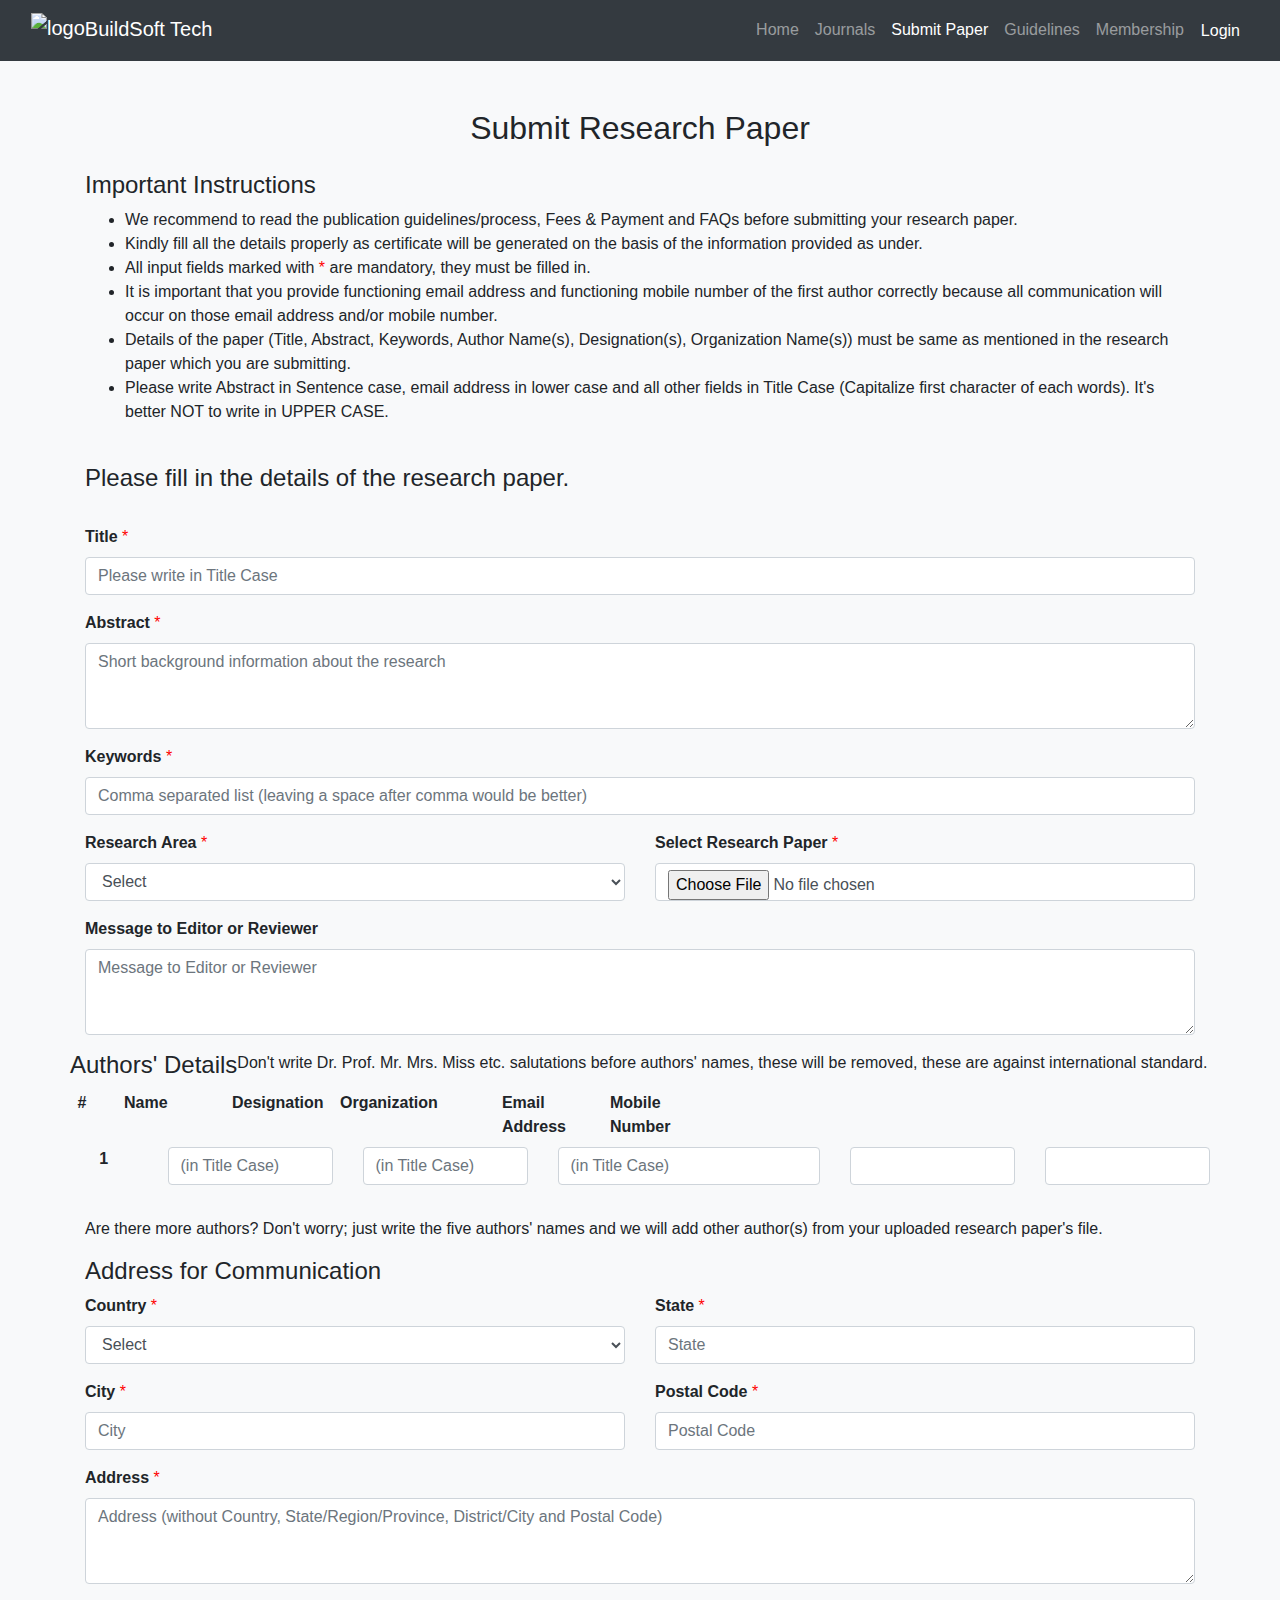
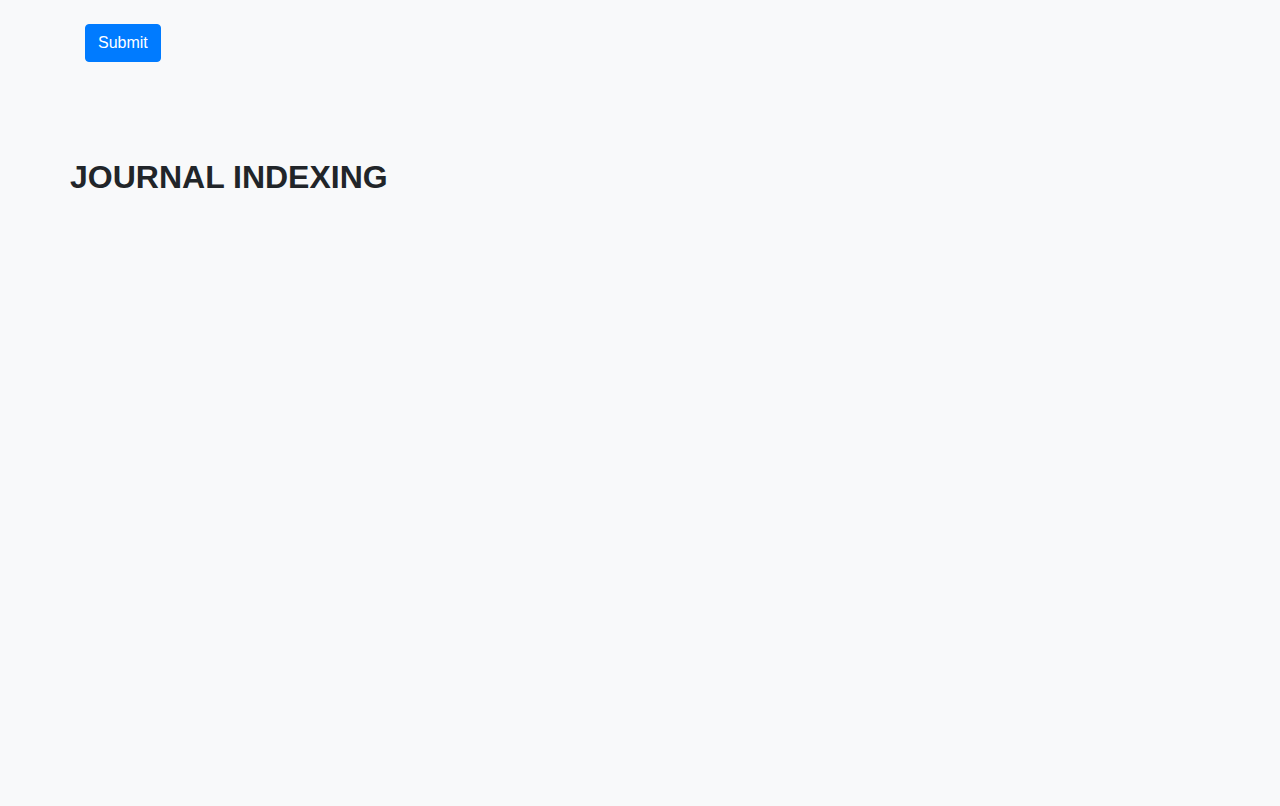
==== Public/index.html @ c2744797 "Add method attribute to research paper submission form" ====
<!DOCTYPE html>
<html>

<head>
    <meta charset="UTF-8">
    <title>
        BuildSoft | Submit Paper
    </title>

    <meta charset="UTF-8">
    <meta content='width=device-width, initial-scale=1, maximum-scale=1, user-scalable=no' name='viewport'>
    <link href="https://oaskpublishers.com/assets/frontend/css/bootstrap.min.css" rel="stylesheet">
    <link rel="stylesheet" href="https://oaskpublishers.com/assets/frontend/css/style.css">
    <link rel="stylesheet" href="https://oaskpublishers.com/assets/frontend/css/materialdesignicons.min.css">
    <link rel="stylesheet" href="https://oaskpublishers.com/assets/frontend/css/owl.carousel.min.css">
    <link rel="stylesheet" href="https://oaskpublishers.com/assets/frontend/css/animate.min.css">
    <link rel="preconnect" href="https://fonts.googleapis.com">
    <link rel="preconnect" href="https://fonts.gstatic.com" crossorigin>
    <link href="https://fonts.googleapis.com/css2?family=Metrophobic&display=swap" rel="stylesheet">
    <link href="https://stackpath.bootstrapcdn.com/bootstrap/4.5.2/css/bootstrap.min.css" rel="stylesheet">
    <link rel="stylesheet" href="css/bootstrap00.css">
    <link rel="stylesheet" href="css/bootstrap01.css">
    <link rel="stylesheet" href="https://cdnjs.cloudflare.com/ajax/libs/font-awesome/6.0.0/css/all.min.css">
    <link rel="stylesheet" href="css/styles.css">
    <link rel="shortcut icon" href="images/logo-icon.png" type="image/x-icon">
</head>

<body>
    <!-- Navbar -->
    <nav class="navbar navbar-expand-lg navbar-dark bg-dark">
        <div class="container-fluid">
            <a class="navbar-brand" href="index.html"><img src="images/logo-icon.png" alt="logo"
                    style="height: 40px; margin-bottom: 5px;">BuildSoft Tech</a>
            <button class="navbar-toggler" type="button" data-bs-toggle="collapse" data-bs-target="#navbarNav">
                <span class="navbar-toggler-icon"></span>
            </button>
            <ul class="navbar-nav ms-auto">
                <li class="nav-item"><a class="nav-link" href="home.html">Home</a></li>
                <li class="nav-item"><a class="nav-link" href="journals.html">Journals</a></li>
                <li class="nav-item"><a class="nav-link active" href="index.html">Submit Paper</a></li>
                <li class="nav-item"><a class="nav-link" href="guide.html">Guidelines</a></li>
                <li class="nav-item"><a class="nav-link" href="member.html">Membership</a></li>
                <li class="nav-item" id="login-link"><a class="nav-link btn text-white" href="login.html">Login</a></li>
                <li class="nav-item dropdown d-none" id="profile-dropdown">
                    <a class="nav-link dropdown-toggle" href="#" id="profileDropdown" role="button"
                        data-toggle="dropdown" aria-haspopup="true" aria-expanded="false">
                        <i class="fas fa-user-circle"></i>
                    </a>
                    <div class="dropdown-menu dropdown-menu-right" aria-labelledby="profileDropdown">
                        <a class="dropdown-item" href="#" id="profile-name"></a>
                        <a class="dropdown-item" href="#" id="profile-email"></a>
                        <div class="dropdown-divider"></div>
                        <a class="dropdown-item" href="#" id="logout-btn">Logout</a>
                    </div>
                </li>
            </ul>
        </div>
    </nav>
    <!-- display user loggged in/ signed in message -->
    <div class="messageDiv" id="user_account"></div>

    <!-- Paper Submission Section -->
    <section id="submit-paper" class="bg-light py-5">
        <div class="container">
            <h2 class="text-center mb-4">Submit Research Paper</h2>
            <h4>Important Instructions</h4>
            <ul>
                <li>We recommend to read the publication guidelines/process, Fees & Payment and FAQs before submitting
                    your research paper.</li>
                <li>Kindly fill all the details properly as certificate will be generated on the basis of the
                    information provided as under.</li>
                <li>All input fields marked with <span
                        style="color: red !important; display: inline; float: none;">*</span> are mandatory, they must
                    be filled in.</li>
                <li>It is important that you provide functioning email address and functioning mobile number of the
                    first author correctly because all communication will occur on those email address and/or mobile
                    number.</li>
                <li>Details of the paper (Title, Abstract, Keywords, Author Name(s), Designation(s), Organization
                    Name(s)) must be same as mentioned in the research paper which you are submitting.</li>
                <li>Please write Abstract in Sentence case, email address in lower case and all other fields in Title
                    Case (Capitalize first character of each words). It's better NOT to write in UPPER CASE.</li>
            </ul>
            <br>
            <form action="#" method="post">
                <h4 class="highlight-text">Please fill in the details of the research paper.</h4>
                <br>
                <div class="row mb-3">
                    <div class="col-md-12">
                        <label><b>Title</b></label>
                        <span style="color: red !important; display: inline; float: none;">*</span>
                        <input type="text" id="title" class="form-control" placeholder="Please write in Title Case"
                            required>
                    </div>
                </div>
                <div class="row mb-3">
                    <div class="col-md-12">
                        <label><b>Abstract</b></label>
                        <span style="color: red !important; display: inline; float: none;">*</span>
                        <textarea id="abstract" class="form-control" rows="3"
                            placeholder="Short background information about the research" required></textarea>
                    </div>
                </div>
                <div class="row mb-3">
                    <div class="col-md-12">
                        <label><b>Keywords</b></label>
                        <span style="color: red !important; display: inline; float: none;">*</span>
                        <input type="text" id="keywords" class="form-control"
                            placeholder="Comma separated list (leaving a space after comma would be better)" required>
                    </div>
                </div>
                <div class="row mb-3">
                    <div class="col-md-6">
                        <label><b>Research Area</b></label>
                        <span style="color: red !important; display: inline; float: none;">*</span>
                        <select name="research-area" class="form-control" id="research-area" required>
                            <option value="" disabled hidden selected>Select</option>
                            <option>Engineering</option>
                            <option>Medical / Pharmacy</option>
                            <option>Business Administration</option>
                            <option>Physical Science</option>
                            <option>Computer Applications</option>
                            <option>Mixologist</option>
                            <option>Arts</option>
                            <option>Arts &gt; Drawing</option>
                            <option>Arts &gt; Fashion</option>
                            <option>Arts &gt; Movies / Music / TV</option>
                            <option>Biology</option>
                            <option>Biology &gt; Agriculture / Botany</option>
                            <option>Biology &gt; Bio + Chemistry</option>
                            <option>Biology &gt; Genetics / Molecular</option>
                            <option>Biology &gt; Geology</option>
                            <option>Biology &gt; Medical / Physiology</option>
                            <option>Biology &gt; Zoology</option>
                            <option>Chemistry</option>
                            <option>Chemistry &gt; Petroleum</option>
                            <option>Chemistry &gt; Pharmacy</option>
                            <option>Computer</option>
                            <option>Computer &gt; Artificial Intelligence / Simulation / Virtual Reality</option>
                            <option>Computer &gt; Automation / Robotics</option>
                            <option>Computer &gt; Data / Information</option>
                            <option>Computer &gt; Design</option>
                            <option>Computer &gt; Electronics</option>
                            <option>Computer &gt; Logic</option>
                            <option>Computer &gt; Network / Security</option>
                            <option>Mathematics</option>
                            <option>Mathematics &gt; Economy / Commerce</option>
                            <option>Mathematics &gt; Logic</option>
                            <option>Mathematics &gt; Maths + Physics</option>
                            <option>Mathematics &gt; Statistics</option>
                            <option>Sociology</option>
                            <option>Sociology &gt; Administration / Law / Management</option>
                            <option>Sociology &gt; Archaeology / History</option>
                            <option>Sociology &gt; Banking / Finance</option>
                            <option>Sociology &gt; Data / Information / Statistics</option>
                            <option>Sociology &gt; Economics</option>
                            <option>Sociology &gt; Education</option>
                            <option>Sociology &gt; Geology</option>
                            <option>Sociology &gt; Health</option>
                            <option>Sociology &gt; Home Science</option>
                            <option>Sociology &gt; Intelligence / Security</option>
                            <option>Sociology &gt; Journalism / Media</option>
                            <option>Sociology &gt; Linguistic / Literature</option>
                            <option>Sociology &gt; Philosophy / Psychology / Religion</option>
                            <option>Sociology &gt; Politics</option>
                            <option>Sociology &gt; Sports</option>
                            <option>Sociology &gt; Tourism / Transport</option>
                            <option>Physics</option>
                            <option>Physics &gt; Astronomy</option>
                            <option>Physics &gt; Civil Engineering</option>
                            <option>Physics &gt; Electric</option>
                            <option>Physics &gt; Energy</option>
                            <option>Physics &gt; Mechanical Engineering</option>
                            <option>Physics &gt; Nano Technology / Nuclear</option>
                            <option>Other</option>
                        </select>
                    </div>

                    <div class="col-md-6">
                        <label><b>Select Research Paper</b></label>
                        <span style="color: red !important; display: inline; float: none;">*</span>
                        <input type="file" id="file-upload" class="form-control" accept=".docx, .doc, .odt, .pdf"
                            required>
                    </div>
                </div>
                <div class="row mb-3">
                    <div class="col-md-12">
                        <label><b>Message to Editor or Reviewer</b></label>
                        <textarea id="message-to-editor" class="form-control" rows="3"
                            placeholder="Message to Editor or Reviewer"></textarea>
                    </div>
                </div>
                <div class="row mb-3">
                    <h4 class="highlight-text highlight-margin">Authors' Details</h4>
                    <p>
                        Don't write Dr. Prof. Mr. Mrs. Miss etc. salutations before authors' names, these will be
                        removed,
                        these are against international standard.
                    </p>

                    <!-- Table Headers -->
                    <div class="row mb-2">
                        <div class="col-md-1 text-center"><b>#</b></div>
                        <div class="col-md-2"><b>Name</b></div>
                        <div class="col-md-2"><b>Designation</b></div>
                        <div class="col-md-3"><b>Organization</b></div>
                        <div class="col-md-2"><b>Email Address</b></div>
                        <div class="col-md-2"><b>Mobile Number</b></div>
                    </div>

                    <!-- First Author -->
                    <div class="row mb-3">
                        <div class="col-md-1 text-center"><b>1</b></div>
                        <div class="col-md-2"><input id="authorName" type="text" class="form-control"
                                placeholder="(in Title Case)" required></div>
                        <div class="col-md-2"><input id="authorDesignation" type="text" class="form-control"
                                placeholder="(in Title Case)" required></div>
                        <div class="col-md-3"><input id="authorOrg" type="text" class="form-control"
                                placeholder="(in Title Case)" required></div>
                        <div class="col-md-2"><input id="authorEmail" type="email" class="form-control" placeholder=""
                                required></div>
                        <div class="col-md-2"><input id="authorMobile" type="tel" class="form-control" placeholder=""
                                required></div>
                    </div>
                </div>

                <!-- Repeat the above row for more authors -->
                <p>Are there more authors? Don't worry; just write the five authors' names and we will add other
                    author(s) from your uploaded research paper's file.</p>
                <h4 class="highlight-text highlight-margin">Address for Communication</h4>
                <div class="row mb-3">
                    <div class="col-md-6">
                        <label><b>Country</b></label>
                        <span style="color: red !important; display: inline; float: none;">*</span>
                        <select id="country" name="country" class="form-control" required>
                            <option value="" disabled hidden selected>Select</option>
                            <option value="Afghanistan">Afghanistan</option>
                            <option value="Åland Islands">Åland Islands</option>
                            <option value="Albania">Albania</option>
                            <option value="Algeria">Algeria</option>
                            <option value="American Samoa">American Samoa</option>
                            <option value="Andorra">Andorra</option>
                            <option value="Angola">Angola</option>
                            <option value="Anguilla">Anguilla</option>
                            <option value="Antarctica">Antarctica</option>
                            <option value="Antigua and Barbuda">Antigua and Barbuda</option>
                            <option value="Argentina">Argentina</option>
                            <option value="Armenia">Armenia</option>
                            <option value="Aruba">Aruba</option>
                            <option value="Australia">Australia</option>
                            <option value="Austria">Austria</option>
                            <option value="Azerbaijan">Azerbaijan</option>
                            <option value="Bahamas">Bahamas</option>
                            <option value="Bahrain">Bahrain</option>
                            <option value="Bangladesh">Bangladesh</option>
                            <option value="Barbados">Barbados</option>
                            <option value="Belarus">Belarus</option>
                            <option value="Belgium">Belgium</option>
                            <option value="Belize">Belize</option>
                            <option value="Benin">Benin</option>
                            <option value="Bermuda">Bermuda</option>
                            <option value="Bhutan">Bhutan</option>
                            <option value="Bolivia">Bolivia</option>
                            <option value="Bosnia and Herzegovina">Bosnia and Herzegovina</option>
                            <option value="Botswana">Botswana</option>
                            <option value="Bouvet Island">Bouvet Island</option>
                            <option value="Brazil">Brazil</option>
                            <option value="British Indian Ocean Territory">British Indian Ocean Territory</option>
                            <option value="Brunei Darussalam">Brunei Darussalam</option>
                            <option value="Bulgaria">Bulgaria</option>
                            <option value="Burkina Faso">Burkina Faso</option>
                            <option value="Burundi">Burundi</option>
                            <option value="Cambodia">Cambodia</option>
                            <option value="Cameroon">Cameroon</option>
                            <option value="Canada">Canada</option>
                            <option value="Cape Verde">Cape Verde</option>
                            <option value="Cayman Islands">Cayman Islands</option>
                            <option value="Central African Republic">Central African Republic</option>
                            <option value="Chad">Chad</option>
                            <option value="Chile">Chile</option>
                            <option value="China">China</option>
                            <option value="Christmas Island">Christmas Island</option>
                            <option value="Cocos (Keeling) Islands">Cocos (Keeling) Islands</option>
                            <option value="Colombia">Colombia</option>
                            <option value="Comoros">Comoros</option>
                            <option value="Congo">Congo</option>
                            <option value="Congo, The Democratic Republic of The">Congo, The Democratic Republic of The
                            </option>
                            <option value="Cook Islands">Cook Islands</option>
                            <option value="Costa Rica">Costa Rica</option>
                            <option value="Cote D'ivoire">Cote D'ivoire</option>
                            <option value="Croatia">Croatia</option>
                            <option value="Cuba">Cuba</option>
                            <option value="Cyprus">Cyprus</option>
                            <option value="Czech Republic">Czech Republic</option>
                            <option value="Denmark">Denmark</option>
                            <option value="Djibouti">Djibouti</option>
                            <option value="Dominica">Dominica</option>
                            <option value="Dominican Republic">Dominican Republic</option>
                            <option value="Ecuador">Ecuador</option>
                            <option value="Egypt">Egypt</option>
                            <option value="El Salvador">El Salvador</option>
                            <option value="Equatorial Guinea">Equatorial Guinea</option>
                            <option value="Eritrea">Eritrea</option>
                            <option value="Estonia">Estonia</option>
                            <option value="Ethiopia">Ethiopia</option>
                            <option value="Falkland Islands (Malvinas)">Falkland Islands (Malvinas)</option>
                            <option value="Faroe Islands">Faroe Islands</option>
                            <option value="Fiji">Fiji</option>
                            <option value="Finland">Finland</option>
                            <option value="France">France</option>
                            <option value="French Guiana">French Guiana</option>
                            <option value="French Polynesia">French Polynesia</option>
                            <option value="French Southern Territories">French Southern Territories</option>
                            <option value="Gabon">Gabon</option>
                            <option value="Gambia">Gambia</option>
                            <option value="Georgia">Georgia</option>
                            <option value="Germany">Germany</option>
                            <option value="Ghana">Ghana</option>
                            <option value="Gibraltar">Gibraltar</option>
                            <option value="Greece">Greece</option>
                            <option value="Greenland">Greenland</option>
                            <option value="Grenada">Grenada</option>
                            <option value="Guadeloupe">Guadeloupe</option>
                            <option value="Guam">Guam</option>
                            <option value="Guatemala">Guatemala</option>
                            <option value="Guernsey">Guernsey</option>
                            <option value="Guinea">Guinea</option>
                            <option value="Guinea-bissau">Guinea-bissau</option>
                            <option value="Guyana">Guyana</option>
                            <option value="Haiti">Haiti</option>
                            <option value="Heard Island and Mcdonald Islands">Heard Island and Mcdonald Islands</option>
                            <option value="Holy See (Vatican City State)">Holy See (Vatican City State)</option>
                            <option value="Honduras">Honduras</option>
                            <option value="Hong Kong">Hong Kong</option>
                            <option value="Hungary">Hungary</option>
                            <option value="Iceland">Iceland</option>
                            <option value="India">India</option>
                            <option value="Indonesia">Indonesia</option>
                            <option value="Iran, Islamic Republic of">Iran, Islamic Republic of</option>
                            <option value="Iraq">Iraq</option>
                            <option value="Ireland">Ireland</option>
                            <option value="Isle of Man">Isle of Man</option>
                            <option value="Israel">Israel</option>
                            <option value="Italy">Italy</option>
                            <option value="Jamaica">Jamaica</option>
                            <option value="Japan">Japan</option>
                            <option value="Jersey">Jersey</option>
                            <option value="Jordan">Jordan</option>
                            <option value="Kazakhstan">Kazakhstan</option>
                            <option value="Kenya">Kenya</option>
                            <option value="Kiribati">Kiribati</option>
                            <option value="Korea, Democratic People's Republic of">Korea, Democratic People's Republic
                                of</option>
                            <option value="Korea, Republic of">Korea, Republic of</option>
                            <option value="Kuwait">Kuwait</option>
                            <option value="Kyrgyzstan">Kyrgyzstan</option>
                            <option value="Lao People's Democratic Republic">Lao People's Democratic Republic</option>
                            <option value="Latvia">Latvia</option>
                            <option value="Lebanon">Lebanon</option>
                            <option value="Lesotho">Lesotho</option>
                            <option value="Liberia">Liberia</option>
                            <option value="Libyan Arab Jamahiriya">Libyan Arab Jamahiriya</option>
                            <option value="Liechtenstein">Liechtenstein</option>
                            <option value="Lithuania">Lithuania</option>
                            <option value="Luxembourg">Luxembourg</option>
                            <option value="Macao">Macao</option>
                            <option value="Macedonia, The Former Yugoslav Republic of">Macedonia, The Former Yugoslav
                                Republic of</option>
                            <option value="Madagascar">Madagascar</option>
                            <option value="Malawi">Malawi</option>
                            <option value="Malaysia">Malaysia</option>
                            <option value="Maldives">Maldives</option>
                            <option value="Mali">Mali</option>
                            <option value="Malta">Malta</option>
                            <option value="Marshall Islands">Marshall Islands</option>
                            <option value="Martinique">Martinique</option>
                            <option value="Mauritania">Mauritania</option>
                            <option value="Mauritius">Mauritius</option>
                            <option value="Mayotte">Mayotte</option>
                            <option value="Mexico">Mexico</option>
                            <option value="Micronesia, Federated States of">Micronesia, Federated States of</option>
                            <option value="Moldova, Republic of">Moldova, Republic of</option>
                            <option value="Monaco">Monaco</option>
                            <option value="Mongolia">Mongolia</option>
                            <option value="Montenegro">Montenegro</option>
                            <option value="Montserrat">Montserrat</option>
                            <option value="Morocco">Morocco</option>
                            <option value="Mozambique">Mozambique</option>
                            <option value="Myanmar">Myanmar</option>
                            <option value="Namibia">Namibia</option>
                            <option value="Nauru">Nauru</option>
                            <option value="Nepal">Nepal</option>
                            <option value="Netherlands">Netherlands</option>
                            <option value="Netherlands Antilles">Netherlands Antilles</option>
                            <option value="New Caledonia">New Caledonia</option>
                            <option value="New Zealand">New Zealand</option>
                            <option value="Nicaragua">Nicaragua</option>
                            <option value="Niger">Niger</option>
                            <option value="Nigeria">Nigeria</option>
                            <option value="Niue">Niue</option>
                            <option value="Norfolk Island">Norfolk Island</option>
                            <option value="Northern Mariana Islands">Northern Mariana Islands</option>
                            <option value="Norway">Norway</option>
                            <option value="Oman">Oman</option>
                            <option value="Pakistan">Pakistan</option>
                            <option value="Palau">Palau</option>
                            <option value="Palestinian Territory, Occupied">Palestinian Territory, Occupied</option>
                            <option value="Panama">Panama</option>
                            <option value="Papua New Guinea">Papua New Guinea</option>
                            <option value="Paraguay">Paraguay</option>
                            <option value="Peru">Peru</option>
                            <option value="Philippines">Philippines</option>
                            <option value="Pitcairn">Pitcairn</option>
                            <option value="Poland">Poland</option>
                            <option value="Portugal">Portugal</option>
                            <option value="Puerto Rico">Puerto Rico</option>
                            <option value="Qatar">Qatar</option>
                            <option value="Reunion">Reunion</option>
                            <option value="Romania">Romania</option>
                            <option value="Russian Federation">Russian Federation</option>
                            <option value="Rwanda">Rwanda</option>
                            <option value="Saint Helena">Saint Helena</option>
                            <option value="Saint Kitts and Nevis">Saint Kitts and Nevis</option>
                            <option value="Saint Lucia">Saint Lucia</option>
                            <option value="Saint Pierre and Miquelon">Saint Pierre and Miquelon</option>
                            <option value="Saint Vincent and The Grenadines">Saint Vincent and The Grenadines</option>
                            <option value="Samoa">Samoa</option>
                            <option value="San Marino">San Marino</option>
                            <option value="Sao Tome and Principe">Sao Tome and Principe</option>
                            <option value="Saudi Arabia">Saudi Arabia</option>
                            <option value="Senegal">Senegal</option>
                            <option value="Serbia">Serbia</option>
                            <option value="Seychelles">Seychelles</option>
                            <option value="Sierra Leone">Sierra Leone</option>
                            <option value="Singapore">Singapore</option>
                            <option value="Slovakia">Slovakia</option>
                            <option value="Slovenia">Slovenia</option>
                            <option value="Solomon Islands">Solomon Islands</option>
                            <option value="Somalia">Somalia</option>
                            <option value="South Africa">South Africa</option>
                            <option value="South Georgia and The South Sandwich Islands">South Georgia and The South
                                Sandwich Islands</option>
                            <option value="Spain">Spain</option>
                            <option value="Sri Lanka">Sri Lanka</option>
                            <option value="Sudan">Sudan</option>
                            <option value="Suriname">Suriname</option>
                            <option value="Svalbard and Jan Mayen">Svalbard and Jan Mayen</option>
                            <option value="Swaziland">Swaziland</option>
                            <option value="Sweden">Sweden</option>
                            <option value="Switzerland">Switzerland</option>
                            <option value="Syrian Arab Republic">Syrian Arab Republic</option>
                            <option value="Taiwan">Taiwan</option>
                            <option value="Tajikistan">Tajikistan</option>
                            <option value="Tanzania, United Republic of">Tanzania, United Republic of</option>
                            <option value="Thailand">Thailand</option>
                            <option value="Timor-leste">Timor-leste</option>
                            <option value="Togo">Togo</option>
                            <option value="Tokelau">Tokelau</option>
                            <option value="Tonga">Tonga</option>
                            <option value="Trinidad and Tobago">Trinidad and Tobago</option>
                            <option value="Tunisia">Tunisia</option>
                            <option value="Turkey">Turkey</option>
                            <option value="Turkmenistan">Turkmenistan</option>
                            <option value="Turks and Caicos Islands">Turks and Caicos Islands</option>
                            <option value="Tuvalu">Tuvalu</option>
                            <option value="Uganda">Uganda</option>
                            <option value="Ukraine">Ukraine</option>
                            <option value="United Arab Emirates">United Arab Emirates</option>
                            <option value="United Kingdom">United Kingdom</option>
                            <option value="United States">United States</option>
                            <option value="United States Minor Outlying Islands">United States Minor Outlying Islands
                            </option>
                            <option value="Uruguay">Uruguay</option>
                            <option value="Uzbekistan">Uzbekistan</option>
                            <option value="Vanuatu">Vanuatu</option>
                            <option value="Venezuela">Venezuela</option>
                            <option value="Viet Nam">Viet Nam</option>
                            <option value="Virgin Islands, British">Virgin Islands, British</option>
                            <option value="Virgin Islands, U.S.">Virgin Islands, U.S.</option>
                            <option value="Wallis and Futuna">Wallis and Futuna</option>
                            <option value="Western Sahara">Western Sahara</option>
                            <option value="Yemen">Yemen</option>
                            <option value="Zambia">Zambia</option>
                            <option value="Zimbabwe">Zimbabwe</option>
                        </select>
                    </div>

                    <div class="col-md-6">
                        <label><b>State</b></label>
                        <span style="color: red !important; display: inline; float: none;">*</span>
                        <input type="text" id="state" class="form-control" placeholder="State" required>
                    </div>
                </div>
                <div class="row mb-3">
                    <div class="col-md-6">
                        <label><b>City</b></label>
                        <span style="color: red !important; display: inline; float: none;">*</span>
                        <input type="text" id="city" class="form-control" placeholder="City" required>
                    </div>
                    <div class="col-md-6">
                        <label><b>Postal Code</b></label>
                        <span style="color: red !important; display: inline; float: none;">*</span>
                        <input type="text" id="postal-code" class="form-control" placeholder="Postal Code" required>
                    </div>
                </div>
                <div class="row mb-3">
                    <div class="col-md-12">
                        <label><b>Address</b></label>
                        <span style="color: red !important; display: inline; float: none;">*</span>
                        <textarea id="address" class="form-control" rows="3"
                            placeholder="Address (without Country, State/Region/Province, District/City and Postal Code)"
                            required></textarea>
                    </div>
                </div>
                <!-- <span>
                    <input type="checkbox" name="t-n-c" id="t-n-c" required="">
                    <label class="margin-t-3x" style="top:2px">I am agree with the</label>
                    <a href="site-policies.php" target="_blank" title="Opens in new window"
                        style="top:2px">journal/website's policies</a>
                </span> -->
                <br>
                <button id="submit-form" class="btn btn-primary">Submit</button>
            </form>
        </div>
    </section>

    <!-- Popular Topics Section -->
    <!-- <section id="popular-topics" class="py-5">
        <div class="container">
            <h2 class="text-center mb-4">Popular Research Topics</h2>
            <div class="row">
                <div class="col-md-3">
                    <div class="card text-center">
                        <div class="card-body">
                            <h5 class="card-title">Artificial Intelligence</h5>
                        </div>
                    </div>
                </div>
                <div class="col-md-3">
                    <div class="card text-center">
                        <div class="card-body">
                            <h5 class="card-title">Quantum Computing</h5>
                        </div>
                    </div>
                </div>
                <div class="col-md-3">
                    <div class="card text-center">
                        <div class="card-body">
                            <h5 class="card-title">Bioinformatics</h5>
                        </div>
                    </div>
                </div>
                <div class="col-md-3">
                    <div class="card text-center">
                        <div class="card-body">
                            <h5 class="card-title">Renewable Energy</h5>
                        </div>
                    </div>
                </div>
            </div>
        </div>
    </section> -->

    <section id="clients" class="clients section-bg py-5 bg-light">
        <div class="container">
            <div class="row aos-init aos-animate" data-aos="zoom-in">
                <div class="text-center section-title">
                    <h2 class="title-heading text-uppercase"><b>JOURNAL INDEXING</b></h2>
                </div>
                <div class="col-lg-3 col-md-4 col-6 d-flex align-items-center justify-content-center"> <img
                        style="height: 120px"
                        src="https://oaskpublishers.com/assets/frontend/images/clients/GoogleScholar.png"
                        class="img-fluid" alt=""></div>
                <div class="col-lg-3 col-md-4 col-6 d-flex align-items-center justify-content-center"> <img
                        style="height: 120px"
                        src="https://oaskpublishers.com/assets/frontend/images/clients/Research_Gate.png"
                        class="img-fluid" alt=""></div>
                <div class="col-lg-3 col-md-4 col-6 d-flex align-items-center justify-content-center"> <img
                        style="height: 120px"
                        src="https://oaskpublishers.com/assets/frontend/images/clients/crossref.png" class="img-fluid"
                        alt=""></div>
                <div class="col-lg-3 col-md-4 col-6 d-flex align-items-center justify-content-center"> <img
                        style="height: 120px" src="https://oaskpublishers.com/assets/frontend/images/clients/doi.png"
                        class="img-fluid" alt=""></div>
                <div class="col-lg-3 col-md-4 col-6 d-flex align-items-center justify-content-center"> <img
                        style="height: 120px" src="https://oaskpublishers.com/assets/frontend/images/clients/issn.png"
                        class="img-fluid" alt=""></div>
                <div class="col-lg-3 col-md-4 col-6 d-flex align-items-center justify-content-center"> <img
                        style="height: 120px"
                        src="https://oaskpublishers.com/assets/frontend/images/clients/academia.png" class="img-fluid"
                        alt=""></div>
                <div class="col-lg-3 col-md-4 col-6 d-flex align-items-center justify-content-center"> <img
                        style="height: 120px" src="https://oaskpublishers.com/assets/frontend/images/clients/icmje.png"
                        class="img-fluid" alt=""></div>
                <div class="col-lg-3 col-md-4 col-6 d-flex align-items-center justify-content-center"> <img
                        style="height: 120px" src="https://oaskpublishers.com/assets/frontend/images/clients/isi.png"
                        class="img-fluid" alt=""></div>
                <div class="col-lg-3 col-md-4 col-6 d-flex align-items-center justify-content-center"> <img
                        style="height: 120px"
                        src="https://oaskpublishers.com/assets/frontend/images/clients/SemanticScholar.png"
                        class="img-fluid" alt=""></div>
                <div class="col-lg-3 col-md-4 col-6 d-flex align-items-center justify-content-center"> <img
                        style="height: 120px"
                        src="https://oaskpublishers.com/assets/frontend/images/clients/WorldCat.png" class="img-fluid"
                        alt=""></div>
                <div class="col-lg-3 col-md-4 col-6 d-flex align-items-center justify-content-center"> <img
                        style="height: 120px" src="https://oaskpublishers.com/assets/frontend/images/clients/drji.png"
                        class="img-fluid" alt=""></div>
                <div class="col-lg-3 col-md-4 col-6 d-flex align-items-center justify-content-center"> <img
                        style="height: 120px"
                        src="https://oaskpublishers.com/assets/frontend/images/clients/CiteFactor.png" class="img-fluid"
                        alt=""></div>
                <div class="col-lg-3 col-md-4 col-6 d-flex align-items-center justify-content-center"> <img
                        style="height: 120px"
                        src="https://oaskpublishers.com/assets/frontend/images/clients/Discovery.png" class="img-fluid"
                        alt=""></div>
                <div class="col-lg-3 col-md-4 col-6 d-flex align-items-center justify-content-center"> <img
                        style="height: 120px" src="https://oaskpublishers.com/assets/frontend/images/clients/rpri.png"
                        class="img-fluid" alt=""></div>
                <div class="col-lg-3 col-md-4 col-6 d-flex align-items-center justify-content-center"> <img
                        style="height: 120px" src="https://oaskpublishers.com/assets/frontend/images/clients/scilit.png"
                        class="img-fluid" alt=""></div>
            </div>
        </div>
    </section>

    <!-- Footer -->
    <!-- <footer class="bg-dark text-white py-4">
        <div class="container text-center">
            <p>&copy; 2024 MITAOE. All rights reserved.</p>
            <p><a href="#" class="text-white">Privacy Policy</a> | <a href="#" class="text-white">Terms of Service</a>
            </p>
        </div>
    </footer> -->
    <!-- <script>
        document.addEventListener('DOMContentLoaded', () => {
            const userEmail = localStorage.getItem('userEmail');
            if (userEmail) {
                const userDisplay = document.createElement('div');
                userDisplay.innerHTML = `
                    <p>Welcome, ${userEmail}</p>
                    <button id="logout-btn">Logout</button>
                `;
                document.body.prepend(userDisplay);

                document.getElementById('logout-btn').addEventListener('click', () => {
                    localStorage.removeItem('userEmail');
                    window.location.href = 'login.html';
                });
            }
        });
    </script> -->

    <script>
        document.getElementById('submit-form').addEventListener('click', function (event) {
            event.preventDefault();

            const fileInput = document.getElementById('file-upload');
            const file = fileInput.files[0];

            if (!file) {
                alert("Please upload a file!");
                return;
            }

            // Read the file and encode it in Base64
            const reader = new FileReader();
            reader.onload = function () {
                const fileBase64 = reader.result.split(",")[1]; // Get Base64 content

                const formData = {
                    username: localStorage.getItem('userName'),
                    title: document.getElementById('title').value,
                    abstract: document.getElementById('abstract').value,
                    keywords: document.getElementById('keywords').value,
                    researchArea: document.getElementById('research-area').value,
                    message: document.getElementById('message-to-editor').value,
                    authName: document.getElementById('authorName').value,
                    designation: document.getElementById('authorDesignation').value,
                    organization: document.getElementById('authorOrg').value,
                    authEmail: document.getElementById('authorEmail').value,
                    authMobile: document.getElementById('authorMobile').value,
                    country: document.getElementById('country').value,
                    state: document.getElementById('state').value,
                    city: document.getElementById('city').value,
                    postalCode: document.getElementById('postal-code').value,
                    address: document.getElementById('address').value,
                    fileName: file.name,
                    fileType: file.type,
                    fileBase64: fileBase64,
                };

                fetch("https://script.google.com/macros/s/AKfycbxRyZtkSVK9kHxY7cJtxyMAVNhp-vldgWFaX3cTTW8LQJ82lg_klC3W_u5MHxU6KsLqFg/exec", {
                    method: "POST",
                    headers: { "Content-Type": "application/json" },
                    body: JSON.stringify(formData),
                    mode: 'no-cors'
                })
                .then((response) => {
                    console.log("Request sent successfully");
                })
                .catch((error) => console.error("Error:", error));
            };

            reader.readAsDataURL(file); // Convert the file to Base64
        });

    </script>


    <script>
        document.addEventListener('DOMContentLoaded', () => {
            if (localStorage.getItem('userLoggedIn') === 'true') {
                const userEmail = localStorage.getItem('userEmail');
                const userName = localStorage.getItem('userName');
                showMessage(`User ${userName} (${userEmail}) logged in successfully!`, 'user_account');
                localStorage.removeItem('userLoggedIn'); // Remove the flag
            }
        });

        function showMessage(info, divID) {
            var messageDiv = document.getElementById(divID);
            messageDiv.style.display = 'block';
            messageDiv.innerHTML = `
                <p>${info}</p>
                <button id="okay-btn">Okay</button>
            `;
            messageDiv.style.opacity = 1;

            document.getElementById('okay-btn').addEventListener('click', () => {
                messageDiv.style.opacity = 0;
            });

            setTimeout(function () {
                if (messageDiv.style.opacity != 0) {
                    messageDiv.style.opacity = 0;
                }
            }, 8000);
        }
    </script>
    <script>
        document.addEventListener('DOMContentLoaded', () => {
            const loginLink = document.getElementById('login-link');
            const profileDropdown = document.getElementById('profile-dropdown');
            const profileName = document.getElementById('profile-name');
            const profileEmail = document.getElementById('profile-email');
            const logoutBtn = document.getElementById('logout-btn');

            const userName = localStorage.getItem('userName');
            const userEmail = localStorage.getItem('userEmail');

            if (userName && userEmail) {
                loginLink.classList.add('d-none');
                profileDropdown.classList.remove('d-none');
                profileName.textContent = userName;
                profileEmail.textContent = userEmail;
            }

            logoutBtn.addEventListener('click', () => {
                localStorage.removeItem('userName');
                localStorage.removeItem('userEmail');
                window.location.href = 'login.html';
            });

            // Initialize Bootstrap dropdown
            $('.dropdown-toggle').dropdown();
        });
    </script>
    </script>
    <!-- <script src="https://oaskpublishers.com/assets/frontend/js/jquery.min.js"></script>
    <script src="https://oaskpublishers.com/assets/frontend/js/bootstrap.bundle.min.js"></script>
    <script src="https://oaskpublishers.com/assets/frontend/js/owl.carousel.min.js"></script>
    <script src="https://oaskpublishers.com/assets/frontend/js/app.min.js"></script> -->
    <script src="https://code.jquery.com/jquery-3.5.1.slim.min.js"></script>
    <script src="https://cdn.jsdelivr.net/npm/@popperjs/core@2.9.2/dist/umd/popper.min.js"></script>
    <script src="https://stackpath.bootstrapcdn.com/bootstrap/4.5.2/js/bootstrap.min.js"></script>
    <!-- <script src="js/bootstrap.js"></script> -->
</body>

</html>
</body>

</html>
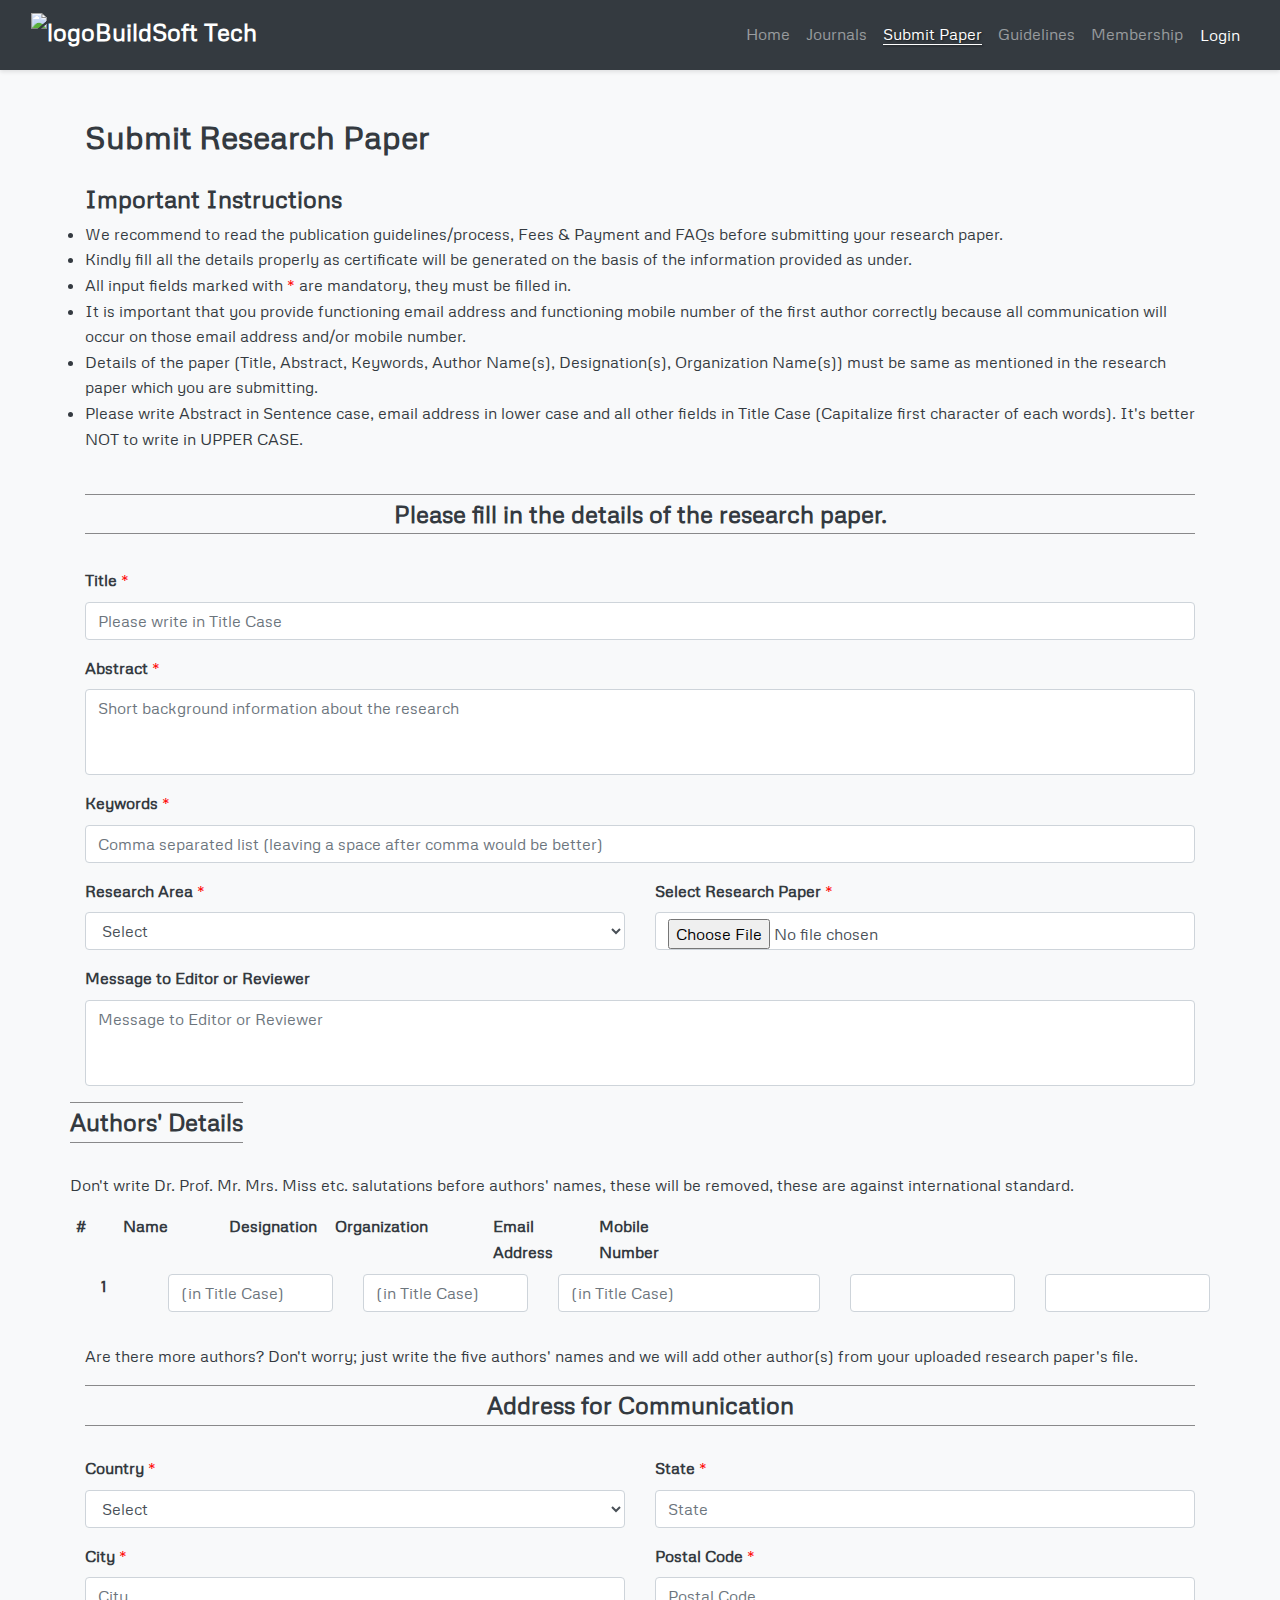
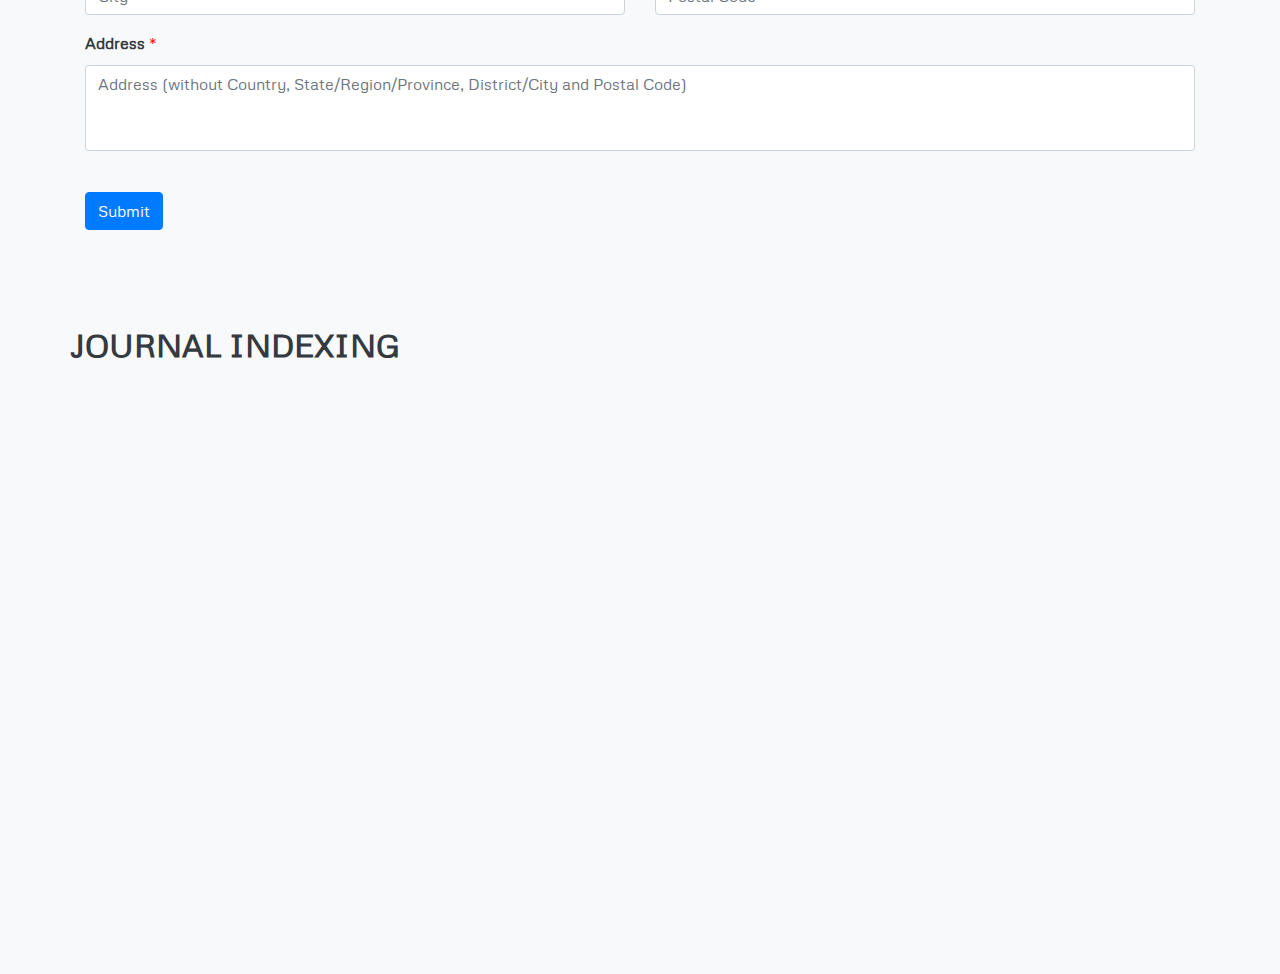
==== commit ace73d4b: "Refactor navigation styles and enhance form submission functionality; add PHP content loader for dyn" ====
--- a/Public/index.html
+++ b/Public/index.html
@@ -37,7 +37,7 @@
             <ul class="navbar-nav ms-auto">
                 <li class="nav-item"><a class="nav-link" href="home.html">Home</a></li>
                 <li class="nav-item"><a class="nav-link" href="journals.html">Journals</a></li>
-                <li class="nav-item"><a class="nav-link active" href="index.html">Submit Paper</a></li>
+                <li class="nav-item"><a class="nav-link active-main active" href="index.html">Submit Paper</a></li>
                 <li class="nav-item"><a class="nav-link" href="guide.html">Guidelines</a></li>
                 <li class="nav-item"><a class="nav-link" href="member.html">Membership</a></li>
                 <li class="nav-item" id="login-link"><a class="nav-link btn text-white" href="login.html">Login</a></li>
@@ -81,22 +81,22 @@
                     Case (Capitalize first character of each words). It's better NOT to write in UPPER CASE.</li>
             </ul>
             <br>
-            <form action="#" method="post">
+            <form action="connect.php" method="post" id="submit-the-form">
                 <h4 class="highlight-text">Please fill in the details of the research paper.</h4>
                 <br>
                 <div class="row mb-3">
                     <div class="col-md-12">
                         <label><b>Title</b></label>
                         <span style="color: red !important; display: inline; float: none;">*</span>
-                        <input type="text" id="title" class="form-control" placeholder="Please write in Title Case"
-                            required>
+                        <input type="text" id="title" name="jTitle" class="form-control"
+                            placeholder="Please write in Title Case" required>
                     </div>
                 </div>
                 <div class="row mb-3">
                     <div class="col-md-12">
                         <label><b>Abstract</b></label>
                         <span style="color: red !important; display: inline; float: none;">*</span>
-                        <textarea id="abstract" class="form-control" rows="3"
+                        <textarea id="abstract" name="jAbstract" class="form-control" rows="3"
                             placeholder="Short background information about the research" required></textarea>
                     </div>
                 </div>
@@ -104,7 +104,7 @@
                     <div class="col-md-12">
                         <label><b>Keywords</b></label>
                         <span style="color: red !important; display: inline; float: none;">*</span>
-                        <input type="text" id="keywords" class="form-control"
+                        <input type="text" name="jKeywords" id="keywords" class="form-control"
                             placeholder="Comma separated list (leaving a space after comma would be better)" required>
                     </div>
                 </div>
@@ -112,7 +112,7 @@
                     <div class="col-md-6">
                         <label><b>Research Area</b></label>
                         <span style="color: red !important; display: inline; float: none;">*</span>
-                        <select name="research-area" class="form-control" id="research-area" required>
+                        <select name="jResearchArea" class="form-control" id="research-area" required>
                             <option value="" disabled hidden selected>Select</option>
                             <option>Engineering</option>
                             <option>Medical / Pharmacy</option>
@@ -178,14 +178,14 @@
                     <div class="col-md-6">
                         <label><b>Select Research Paper</b></label>
                         <span style="color: red !important; display: inline; float: none;">*</span>
-                        <input type="file" id="file-upload" class="form-control" accept=".docx, .doc, .odt, .pdf"
-                            required>
+                        <input type="file" id="file-upload" name="jFileUpload" class="form-control"
+                            accept=".docx, .doc, .odt, .pdf" required>
                     </div>
                 </div>
                 <div class="row mb-3">
                     <div class="col-md-12">
                         <label><b>Message to Editor or Reviewer</b></label>
-                        <textarea id="message-to-editor" class="form-control" rows="3"
+                        <textarea id="message-to-editor" name="jMessage" class="form-control" rows="3"
                             placeholder="Message to Editor or Reviewer"></textarea>
                     </div>
                 </div>
@@ -210,16 +210,16 @@
                     <!-- First Author -->
                     <div class="row mb-3">
                         <div class="col-md-1 text-center"><b>1</b></div>
-                        <div class="col-md-2"><input id="authorName" type="text" class="form-control"
+                        <div class="col-md-2"><input id="authorName" name="authorName" type="text" class="form-control"
                                 placeholder="(in Title Case)" required></div>
-                        <div class="col-md-2"><input id="authorDesignation" type="text" class="form-control"
+                        <div class="col-md-2"><input id="authorDesignation" name="authorDesignation" type="text"
+                                class="form-control" placeholder="(in Title Case)" required></div>
+                        <div class="col-md-3"><input id="authorOrg" name="authorOrg" type="text" class="form-control"
                                 placeholder="(in Title Case)" required></div>
-                        <div class="col-md-3"><input id="authorOrg" type="text" class="form-control"
-                                placeholder="(in Title Case)" required></div>
-                        <div class="col-md-2"><input id="authorEmail" type="email" class="form-control" placeholder=""
-                                required></div>
-                        <div class="col-md-2"><input id="authorMobile" type="tel" class="form-control" placeholder=""
-                                required></div>
+                        <div class="col-md-2"><input id="authorEmail" name="authorEmail" type="email"
+                                class="form-control" placeholder="" required></div>
+                        <div class="col-md-2"><input id="authorMobile" name="authorMobile" type="tel"
+                                class="form-control" placeholder="" required></div>
                     </div>
                 </div>
 
@@ -488,26 +488,27 @@
                     <div class="col-md-6">
                         <label><b>State</b></label>
                         <span style="color: red !important; display: inline; float: none;">*</span>
-                        <input type="text" id="state" class="form-control" placeholder="State" required>
+                        <input type="text" id="state" name="state" class="form-control" placeholder="State" required>
                     </div>
                 </div>
                 <div class="row mb-3">
                     <div class="col-md-6">
                         <label><b>City</b></label>
                         <span style="color: red !important; display: inline; float: none;">*</span>
-                        <input type="text" id="city" class="form-control" placeholder="City" required>
+                        <input type="text" id="city" name="city" class="form-control" placeholder="City" required>
                     </div>
                     <div class="col-md-6">
                         <label><b>Postal Code</b></label>
                         <span style="color: red !important; display: inline; float: none;">*</span>
-                        <input type="text" id="postal-code" class="form-control" placeholder="Postal Code" required>
+                        <input type="text" id="postal-code" name="postal-code" class="form-control"
+                            placeholder="Postal Code" required>
                     </div>
                 </div>
                 <div class="row mb-3">
                     <div class="col-md-12">
                         <label><b>Address</b></label>
                         <span style="color: red !important; display: inline; float: none;">*</span>
-                        <textarea id="address" class="form-control" rows="3"
+                        <textarea id="address" name="address" class="form-control" rows="3"
                             placeholder="Address (without Country, State/Region/Province, District/City and Postal Code)"
                             required></textarea>
                     </div>
@@ -650,64 +651,7 @@
             }
         });
     </script> -->
-
-    <script>
-        document.getElementById('submit-form').addEventListener('click', function (event) {
-            event.preventDefault();
-
-            const fileInput = document.getElementById('file-upload');
-            const file = fileInput.files[0];
-
-            if (!file) {
-                alert("Please upload a file!");
-                return;
-            }
-
-            // Read the file and encode it in Base64
-            const reader = new FileReader();
-            reader.onload = function () {
-                const fileBase64 = reader.result.split(",")[1]; // Get Base64 content
-
-                const formData = {
-                    username: localStorage.getItem('userName'),
-                    title: document.getElementById('title').value,
-                    abstract: document.getElementById('abstract').value,
-                    keywords: document.getElementById('keywords').value,
-                    researchArea: document.getElementById('research-area').value,
-                    message: document.getElementById('message-to-editor').value,
-                    authName: document.getElementById('authorName').value,
-                    designation: document.getElementById('authorDesignation').value,
-                    organization: document.getElementById('authorOrg').value,
-                    authEmail: document.getElementById('authorEmail').value,
-                    authMobile: document.getElementById('authorMobile').value,
-                    country: document.getElementById('country').value,
-                    state: document.getElementById('state').value,
-                    city: document.getElementById('city').value,
-                    postalCode: document.getElementById('postal-code').value,
-                    address: document.getElementById('address').value,
-                    fileName: file.name,
-                    fileType: file.type,
-                    fileBase64: fileBase64,
-                };
-
-                fetch("https://script.google.com/macros/s/AKfycbxRyZtkSVK9kHxY7cJtxyMAVNhp-vldgWFaX3cTTW8LQJ82lg_klC3W_u5MHxU6KsLqFg/exec", {
-                    method: "POST",
-                    headers: { "Content-Type": "application/json" },
-                    body: JSON.stringify(formData),
-                    mode: 'no-cors'
-                })
-                .then((response) => {
-                    console.log("Request sent successfully");
-                })
-                .catch((error) => console.error("Error:", error));
-            };
-
-            reader.readAsDataURL(file); // Convert the file to Base64
-        });
-
-    </script>
-
-
+    
     <script>
         document.addEventListener('DOMContentLoaded', () => {
             if (localStorage.getItem('userLoggedIn') === 'true') {
@@ -775,6 +719,7 @@
     <script src="https://cdn.jsdelivr.net/npm/@popperjs/core@2.9.2/dist/umd/popper.min.js"></script>
     <script src="https://stackpath.bootstrapcdn.com/bootstrap/4.5.2/js/bootstrap.min.js"></script>
     <!-- <script src="js/bootstrap.js"></script> -->
+     <script src="js/script.js"></script>
 </body>
 
 </html>
--- a/Public/css/styles.css
+++ b/Public/css/styles.css
@@ -0,0 +1,260 @@
+* {
+    margin: 0;
+    padding: 0;
+    box-sizing: border-box;
+}
+
+body {
+    font-family: Metrophobic, Forum, Helvetica, Ubuntu, Arial, sans-serif;
+    line-height: 1.6;
+    background-color: #f8f9fa;
+    color: #343a40;
+}
+
+h1,
+h2,
+h3,
+h4,
+h5 {
+    font-weight: 700;
+}
+
+a {
+    text-decoration: none;
+    color: #0056b3;
+}
+
+/* Navbar */
+.navbar {
+    box-shadow: 0 2px 4px rgba(0, 0, 0, 0.1);
+}
+
+.navbar-brand {
+    font-size: 1.5rem;
+    font-weight: bold;
+}
+
+.nav-link {
+    font-size: 1rem;
+}
+
+.nav-link.btn {
+    padding: 0.5rem 1.5rem;
+}
+
+/* Hero Section */
+.hero {
+    background-color: #343a40;
+    padding: 3rem 1rem;
+    background-image: url('hero-bg.jpg');
+    background-size: cover;
+    background-position: center;
+    text-shadow: 1px 1px 4px rgba(0, 0, 0, 0.3);
+}
+
+.hero h1 {
+    font-size: 2.5rem;
+    margin-bottom: 1rem;
+}
+
+.hero .form-control {
+    border-radius: 0;
+}
+
+.hero .btn {
+    border-radius: 0;
+}
+
+/* Section titles */
+h2 {
+    display: inline-block;
+    padding-bottom: 0.3rem;
+    margin-bottom: 2rem;
+}
+
+/* Cards */
+.card {
+    border: 0;
+    border-radius: 0.25rem;
+    box-shadow: 0 2px 6px rgba(0, 0, 0, 0.1);
+}
+
+.card-title {
+    font-size: 1.25rem;
+    font-weight: 600;
+}
+
+/* Submit Paper Form */
+form input,
+form select,
+form textarea,
+form button {
+    border-radius: 0;
+    font-size: 1rem;
+}
+
+form textarea {
+    resize: none;
+}
+
+/* Footer */
+footer {
+    background-color: #212529;
+    color: #ced4da;
+    text-align: center;
+    padding: 2rem 0;
+}
+
+footer a {
+    color: #ced4da;
+}
+
+footer a:hover {
+    color: #ffffff;
+    text-decoration: underline;
+}
+
+.highlight-text {
+    text-align: center;
+    border-top: 1px solid #33333390;
+    border-bottom: 1px solid #33333390;
+    padding: 5px 0;
+}
+
+.highlight-margin {
+    margin-bottom: 30px;
+}
+
+.messageDiv {
+    position: fixed;
+    top: 50%;
+    left: 50%;
+    transform: translate(-50%, -50%);
+    background-color: #f8f9fa;
+    padding: 20px;
+    border: 1px solid #ced4da;
+    border-radius: 5px;
+    box-shadow: 0 4px 8px rgba(0, 0, 0, 0.1);
+    text-align: center;
+    z-index: 1000;
+    opacity: 0;
+    transition: opacity 0.5s ease-in-out;
+}
+
+.messageDiv p {
+    margin: 0 0 10px;
+}
+
+.messageDiv button {
+    padding: 5px 10px;
+    border: none;
+    background-color: #007bff;
+    color: white;
+    border-radius: 3px;
+    cursor: pointer;
+}
+
+.messageDiv button:hover {
+    background-color: #0056b3;
+}
+
+.carousel-item {
+    height: 75dvh;
+    /* Adjust the height as needed */
+    transition: opacity 0.5s ease-in-out, transform 0.5s ease-in-out;
+}
+
+.carousel-item-next,
+.carousel-item-prev,
+.carousel-item.active.carousel-item-left,
+.carousel-item.active.carousel-item-right {
+    transform: translateY(0);
+    opacity: 1;
+}
+
+.carousel-item-next.carousel-item-left,
+.carousel-item-prev.carousel-item-right {
+    transform: translateY(100%);
+    opacity: 0;
+}
+
+.carousel-item img {
+    height: 100%;
+    object-fit: cover;
+    opacity: 0.4;
+    transition: opacity 0.1s ease-in-out, transform 0.1s ease-in-out;
+}
+
+.carousel-item.active img {
+    opacity: 1;
+    transform: scale(1.05);
+}
+
+.carousel-caption {
+    left: 10%;
+    right: 10%;
+    bottom: 20%;
+    text-align: left;
+    animation: fadeInUp 1s ease-in-out;
+}
+
+.carousel-caption h5 {
+    font-size: 2rem;
+    font-weight: bold;
+    text-shadow: 2px 2px 4px rgba(0, 0, 0, 0.5);
+}
+
+.carousel-indicators button {
+    background-color: #fff;
+    border: none;
+}
+
+.carousel-indicators .active {
+    background-color: #007bff;
+}
+
+@keyframes fadeInUp {
+    from {
+        opacity: 0;
+        transform: translate3d(0, 100%, 0);
+    }
+
+    to {
+        opacity: 1;
+        transform: translate3d(0, 0, 0);
+    }
+}
+
+.section-title h2 ::after {
+    background: black;
+}
+
+#journals .my_grid li .template-card .details h4 {
+    color: black;
+}
+
+#journals .my_grid li .template-card .details h4:hover {
+    text-decoration: none;
+}
+
+#services .services-blog {
+    border-radius: 20px;
+}
+
+.active-main {
+    color: white;
+    text-shadow: 1px 1px 2px rgba(0, 0, 0, 0.5);
+    text-decoration: underline;
+    text-decoration-color: white;
+    text-underline-offset: 4px;
+}
+.nav-link.active-main:hover{
+    color: white;
+    text-shadow: 1px 1px 2px rgba(0, 0, 0, 0.5);
+    text-decoration: underline;
+    text-decoration-color: white;
+    text-underline-offset: 4px;
+}
+.hidden{
+    display: none;
+}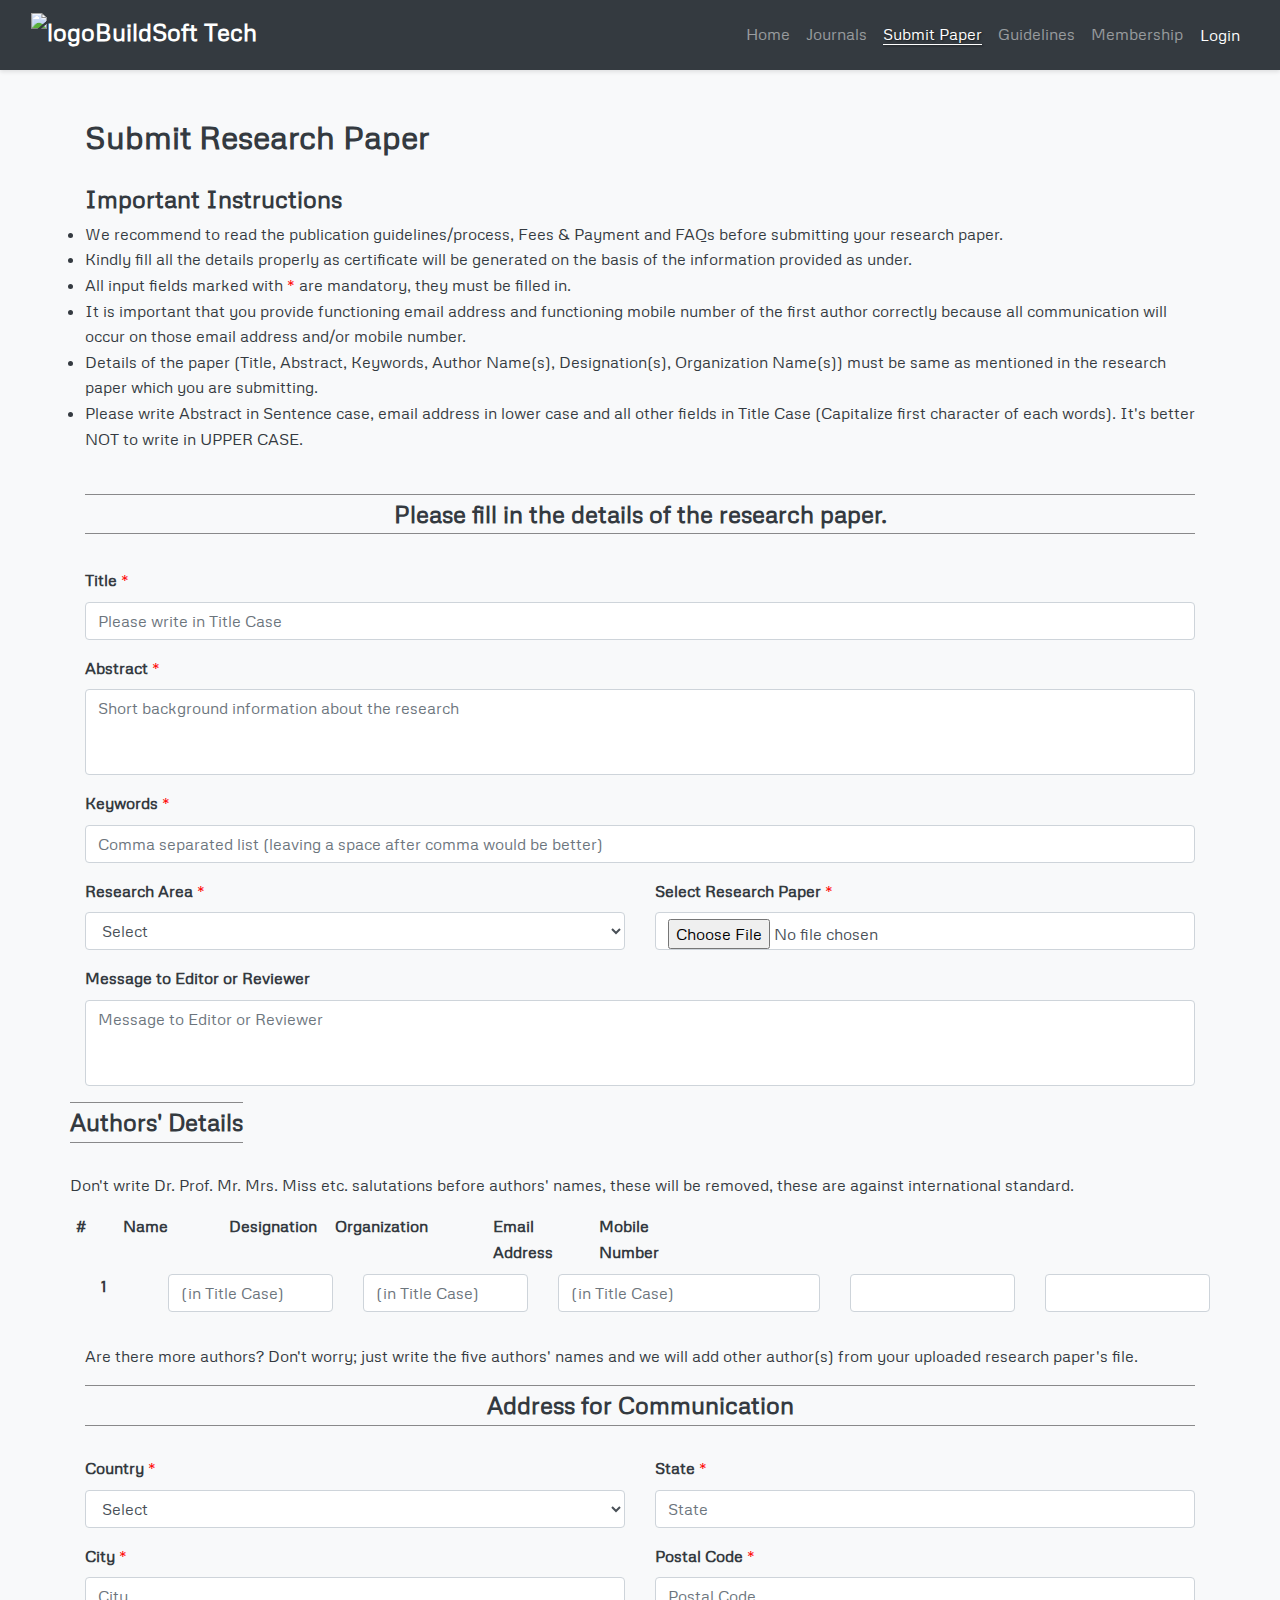
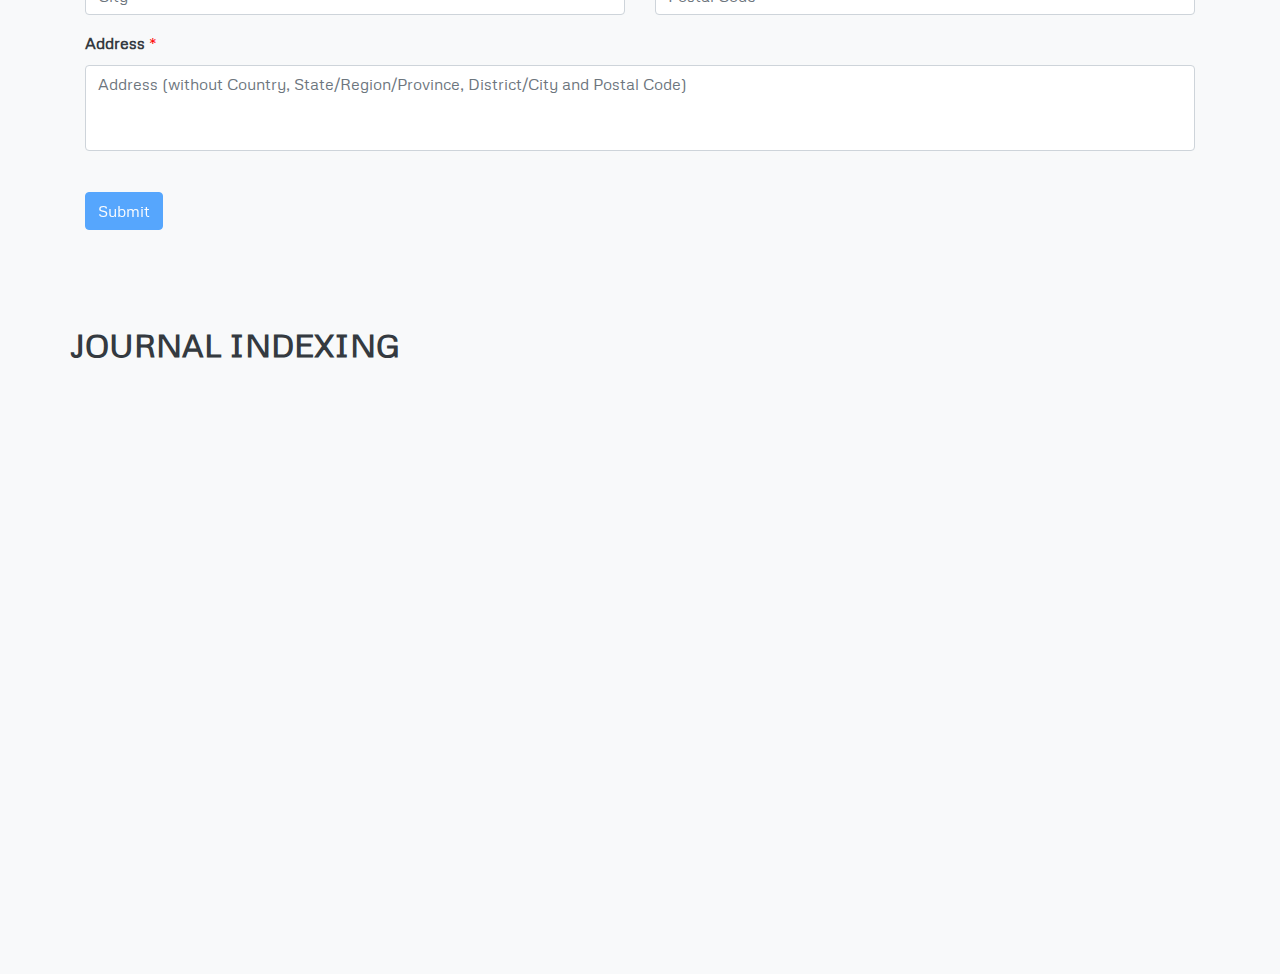
==== commit 16c4753d: "Add Firebase integration for guide submission; enhance form validation and submission feedback" ====
--- a/Public/index.html
+++ b/Public/index.html
@@ -81,7 +81,7 @@
                     Case (Capitalize first character of each words). It's better NOT to write in UPPER CASE.</li>
             </ul>
             <br>
-            <form action="connect.php" method="post" id="submit-the-form">
+            <form method="post" id="submit-the-form">
                 <h4 class="highlight-text">Please fill in the details of the research paper.</h4>
                 <br>
                 <div class="row mb-3">
@@ -520,11 +520,10 @@
                         style="top:2px">journal/website's policies</a>
                 </span> -->
                 <br>
-                <button id="submit-form" class="btn btn-primary">Submit</button>
+                <button id="submit-form" class="btn btn-primary" disabled>Submit</button>
             </form>
         </div>
     </section>
-
     <!-- Popular Topics Section -->
     <!-- <section id="popular-topics" class="py-5">
         <div class="container">
@@ -624,6 +623,9 @@
             </div>
         </div>
     </section>
+    <script>
+        console.log(document.getElementById('title').value);
+    </script>
 
     <!-- Footer -->
     <!-- <footer class="bg-dark text-white py-4">
@@ -651,7 +653,87 @@
             }
         });
     </script> -->
+
+    <!-- <script>
+        document.addEventListener('DOMContentLoaded', () => {
+            const requiredFields = document.querySelectorAll('#title, #abstract, #keywords, #research-area, #file-upload, #authorName, #authorDesignation, #authorOrg, #authorEmail, #authorMobile, #country, #state, #city, #postal-code, #address');
+            const submitButton = document.getElementById('submit-form');
     
+            // Initially disable the submit button
+            submitButton.disabled = true;
+    
+            requiredFields.forEach(field => {
+                field.addEventListener('input', checkRequiredFields);
+            });
+    
+            function checkRequiredFields() {
+                let allFilled = true;
+                requiredFields.forEach(field => {
+                    if (!field.value) {
+                        allFilled = false;
+                    }
+                });
+                submitButton.disabled = !allFilled;
+            }
+        });
+    </script> -->
+    <!-- <script>
+        document.addEventListener('DOMContentLoaded', () => {
+            const form = document.getElementById('submit-form');
+            form.addEventListener('submit', async (event) => {
+                event.preventDefault();
+
+                const title = document.getElementById('title').value;
+                const abstract = document.getElementById('abstract').value;
+                const keywords = document.getElementById('keywords').value;
+                const researchArea = document.getElementById('research-area').value;
+                const fileUpload = document.getElementById('file-upload').files[0];
+                const messageToEditor = document.getElementById('message-to-editor').value;
+                const authorName = document.getElementById('authorName').value;
+                const authorDesignation = document.getElementById('authorDesignation').value;
+                const authorOrg = document.getElementById('authorOrg').value;
+                const authorEmail = document.getElementById('authorEmail').value;
+                const authorMobile = document.getElementById('authorMobile').value;
+                const country = document.getElementById('country').value;
+                const state = document.getElementById('state').value;
+                const city = document.getElementById('city').value;
+                const postalCode = document.getElementById('postal-code').value;
+                const address = document.getElementById('address').value;
+
+                const formData = new FormData();
+                formData.append('title', title);
+                formData.append('abstract', abstract);
+                formData.append('keywords', keywords);
+                formData.append('researchArea', researchArea);
+                formData.append('fileUpload', fileUpload);
+                formData.append('messageToEditor', messageToEditor);
+                formData.append('authorName', authorName);
+                formData.append('authorDesignation', authorDesignation);
+                formData.append('authorOrg', authorOrg);
+                formData.append('authorEmail', authorEmail);
+                formData.append('authorMobile', authorMobile);
+                formData.append('country', country);
+                formData.append('state', state);
+                formData.append('city', city);
+                formData.append('postalCode', postalCode);
+                formData.append('address', address);
+
+                const response = await fetch('', {
+                    method: 'POST',
+                    body: formData,
+                    mode: 'no-cors'
+                });
+
+                const result = await response.json();
+                if (result.success) {
+                    showMessage('Research paper submitted successfully!', 'research_paper');
+                    form.reset();
+                } else {
+                    showMessage('Failed to submit research paper. Please try again later.', 'research_paper');
+                }
+            });
+        });
+    </script> -->
     <script>
         document.addEventListener('DOMContentLoaded', () => {
             if (localStorage.getItem('userLoggedIn') === 'true') {
@@ -719,7 +801,7 @@
     <script src="https://cdn.jsdelivr.net/npm/@popperjs/core@2.9.2/dist/umd/popper.min.js"></script>
     <script src="https://stackpath.bootstrapcdn.com/bootstrap/4.5.2/js/bootstrap.min.js"></script>
     <!-- <script src="js/bootstrap.js"></script> -->
-     <script src="js/script.js"></script>
+    <script src="js/script.js"></script>
 </body>
 
 </html>
--- a/Public/css/styles.css
+++ b/Public/css/styles.css
@@ -248,13 +248,19 @@
     text-decoration-color: white;
     text-underline-offset: 4px;
 }
-.nav-link.active-main:hover{
+
+.nav-link.active-main:hover {
     color: white;
     text-shadow: 1px 1px 2px rgba(0, 0, 0, 0.5);
     text-decoration: underline;
     text-decoration-color: white;
     text-underline-offset: 4px;
 }
-.hidden{
+
+.hidden {
     display: none;
+}
+
+.links{
+    cursor:default;
 }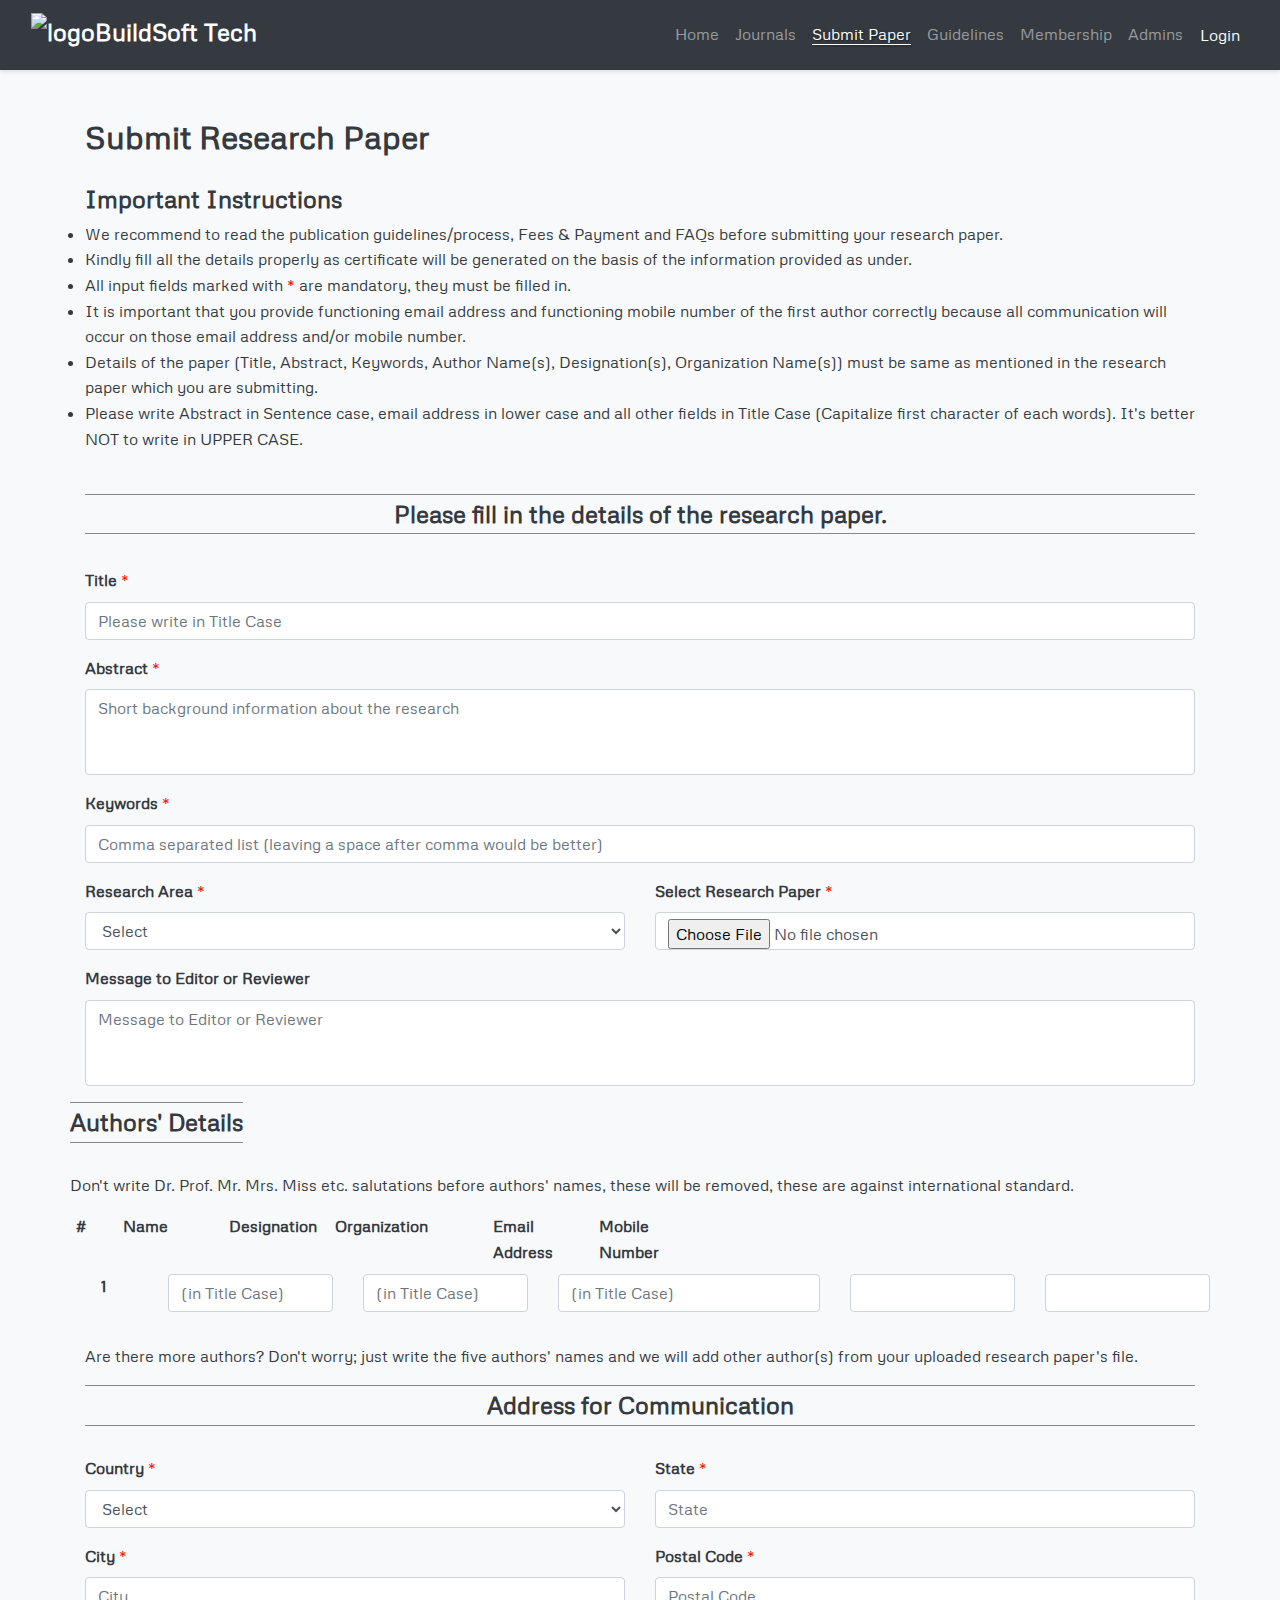
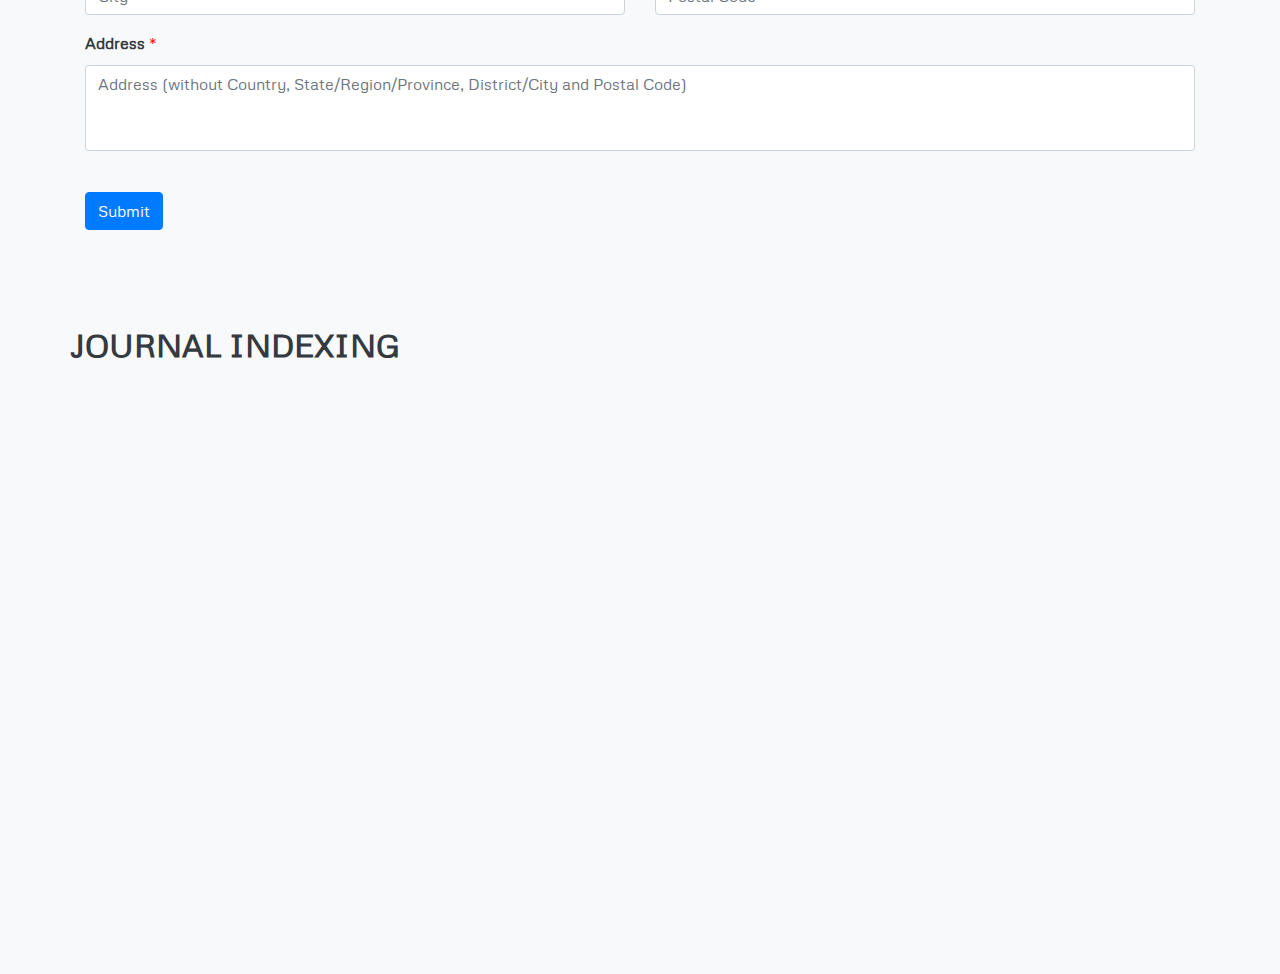
==== commit 542474a7: "Add admin navigation link to multiple pages; update button styles for better usability" ====
--- a/Public/index.html
+++ b/Public/index.html
@@ -40,6 +40,7 @@
                 <li class="nav-item"><a class="nav-link active-main active" href="index.html">Submit Paper</a></li>
                 <li class="nav-item"><a class="nav-link" href="guide.html">Guidelines</a></li>
                 <li class="nav-item"><a class="nav-link" href="member.html">Membership</a></li>
+                <li class="nav-item"><a class="nav-link" href="admin.html">Admins</a></li>
                 <li class="nav-item" id="login-link"><a class="nav-link btn text-white" href="login.html">Login</a></li>
                 <li class="nav-item dropdown d-none" id="profile-dropdown">
                     <a class="nav-link dropdown-toggle" href="#" id="profileDropdown" role="button"
@@ -520,7 +521,7 @@
                         style="top:2px">journal/website's policies</a>
                 </span> -->
                 <br>
-                <button id="submit-form" class="btn btn-primary" disabled>Submit</button>
+                <button id="submit-form" class="btn btn-primary">Submit</button>
             </form>
         </div>
     </section>
--- a/Public/css/styles.css
+++ b/Public/css/styles.css
@@ -263,4 +263,11 @@
 
 .links{
     cursor:default;
+}
+
+#addReviewBtn,
+#submitReviewsBtn,
+#verify-user,
+#submit-submission-admin-info{
+    max-width: fit-content;
 }